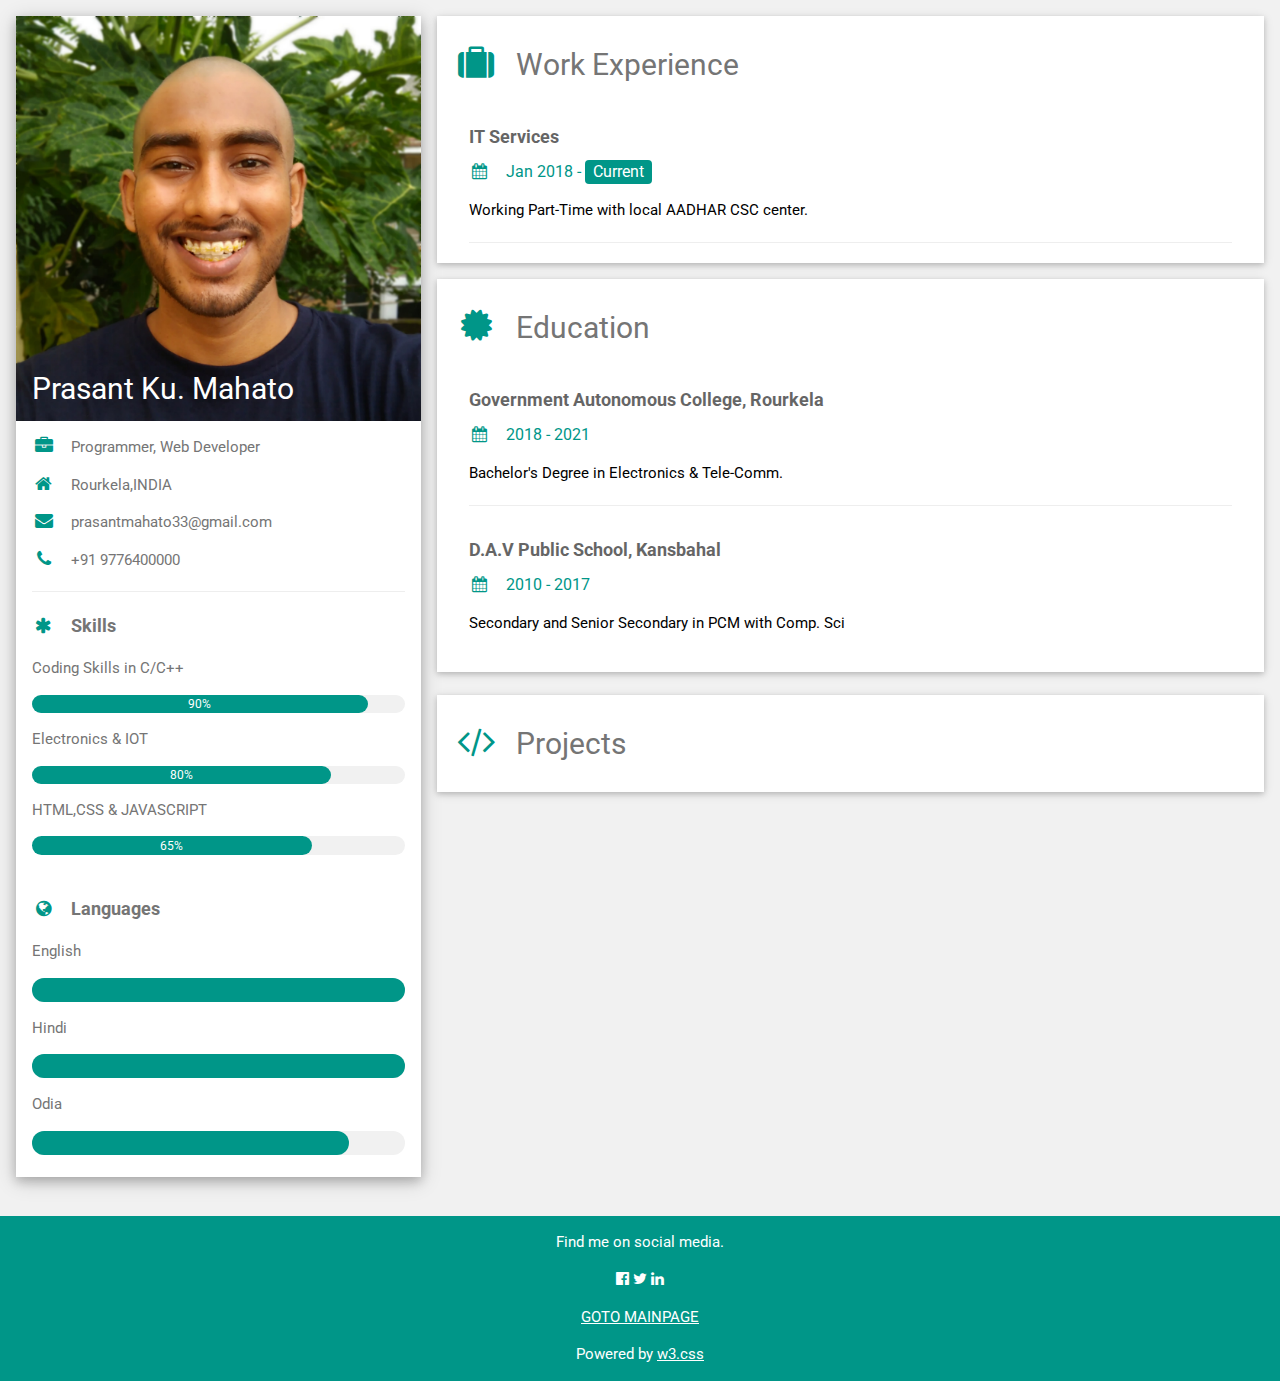
==== about.html @ 86555372 "Updating Webpages details" ====
<!DOCTYPE html>
<html>
<title>Prasant Kumar Mahato</title>
    <meta charset="UTF-8">
    <meta name="viewport" content="width=device-width, initial-scale=1">
    <link rel="stylesheet" href="https://www.w3schools.com/w3css/4/w3.css">
    <link rel='stylesheet' href='https://fonts.googleapis.com/css?family=Roboto'>
    <link rel="stylesheet" href="https://cdnjs.cloudflare.com/ajax/libs/font-awesome/4.7.0/css/font-awesome.min.css">
<style>
html,body,h1,h2,h3,h4,h5,h6 {font-family: "Roboto", sans-serif}
</style>
<body class="w3-light-grey">

<!-- Page Container -->
<div class="w3-content w3-margin-top" style="max-width:1400px;">

  <!-- The Grid -->
  <div class="w3-row-padding">
  
    <!-- Left Column -->
    <div class="w3-third">
    
      <div class="w3-white w3-text-grey w3-card-4">
        <div class="w3-display-container">
          <img src="/images/prasant_new.jpg" style="width:100%" alt="Avatar">
          <div class="w3-display-bottomleft w3-container w3-text-white">
            <h2>Prasant Ku. Mahato</h2>
          </div>
        </div>
        <div class="w3-container">
          <p><i class="fa fa-briefcase fa-fw w3-margin-right w3-large w3-text-teal"></i>Programmer, Web Developer</p>
          <p><i class="fa fa-home fa-fw w3-margin-right w3-large w3-text-teal"></i>Rourkela,INDIA</p>
          <p><i class="fa fa-envelope fa-fw w3-margin-right w3-large w3-text-teal"></i>prasantmahato33@gmail.com</p>
          <p><i class="fa fa-phone fa-fw w3-margin-right w3-large w3-text-teal"></i>+91 9776400000</p>
          <hr>

          <p class="w3-large"><b><i class="fa fa-asterisk fa-fw w3-margin-right w3-text-teal"></i>Skills</b></p>
          <p>Coding Skills in C/C++</p>
          <div class="w3-light-grey w3-round-xlarge w3-small">
            <div class="w3-container w3-center w3-round-xlarge w3-teal" style="width:90%">90%</div>
          </div>
          <p>Electronics & IOT</p>
          <div class="w3-light-grey w3-round-xlarge w3-small">
            <div class="w3-container w3-center w3-round-xlarge w3-teal" style="width:80%">
              <div class="w3-center w3-text-white">80%</div>
            </div>
          </div>
          <p>HTML,CSS & JAVASCRIPT</p>
          <div class="w3-light-grey w3-round-xlarge w3-small">
            <div class="w3-container w3-center w3-round-xlarge w3-teal" style="width:75%">65%</div>
          </div>
          <br>

          <p class="w3-large w3-text-theme"><b><i class="fa fa-globe fa-fw w3-margin-right w3-text-teal"></i>Languages</b></p>
          <p>English</p>
          <div class="w3-light-grey w3-round-xlarge">
            <div class="w3-round-xlarge w3-teal" style="height:24px;width:100%"></div>
          </div>
          <p>Hindi</p>
          <div class="w3-light-grey w3-round-xlarge">
            <div class="w3-round-xlarge w3-teal" style="height:24px;width:100%"></div>
          </div>
          <p>Odia</p>
          <div class="w3-light-grey w3-round-xlarge">
            <div class="w3-round-xlarge w3-teal" style="height:24px;width:85%"></div>
          </div>
          <br>
        </div>
      </div><br>

    <!-- End Left Column -->
    </div>

    <!-- Right Column -->
    <div class="w3-twothird">
    
      <div class="w3-container w3-card w3-white w3-margin-bottom">
        <h2 class="w3-text-grey w3-padding-16"><i class="fa fa-suitcase fa-fw w3-margin-right w3-xxlarge w3-text-teal"></i>Work Experience</h2>
        <div class="w3-container">
          <h5 class="w3-opacity"><b>IT Services</b></h5>
          <h6 class="w3-text-teal"><i class="fa fa-calendar fa-fw w3-margin-right"></i>Jan 2018 - <span class="w3-tag w3-teal w3-round">Current</span></h6>
          <p>Working Part-Time with local AADHAR CSC center. </p>
          <hr>
        </div>
        <!--
        <div class="w3-container">
          <h5 class="w3-opacity"><b>Technology Blogger</b></h5>
          <h6 class="w3-text-teal"><i class="fa fa-calendar fa-fw w3-margin-right"></i>Mar 2012 - Dec 2014</h6>
          <p>Consectetur adipisicing elit. Praesentium magnam consectetur vel in deserunt aspernatur est reprehenderit sunt hic. Nulla tempora soluta ea et odio, unde doloremque repellendus iure, iste.</p>
          <hr>
        </div>
        -->
    </div>

      <div class="w3-container w3-card w3-white">
        <h2 class="w3-text-grey w3-padding-16"><i class="fa fa-certificate fa-fw w3-margin-right w3-xxlarge w3-text-teal"></i>Education</h2>
       <div class="w3-container">
          <h5 class="w3-opacity"><b>Government Autonomous College, Rourkela</b></h5>
          <h6 class="w3-text-teal"><i class="fa fa-calendar fa-fw w3-margin-right"></i>2018 - 2021</h6>
          <p>Bachelor's Degree in Electronics & Tele-Comm.</p>
          <hr>
        </div>
        <div class="w3-container">
          <h5 class="w3-opacity"><b>D.A.V Public School, Kansbahal</b></h5>
          <h6 class="w3-text-teal"><i class="fa fa-calendar fa-fw w3-margin-right"></i>2010 - 2017</h6>
          <p>Secondary and Senior Secondary in PCM with Comp. Sci</p><br>
        </div>
      </div>
      <br>

      <div class="w3-container w3-card w3-white">
        <h2 class="w3-text-grey w3-padding-16"><i class="fa fa-code fa-fw w3-margin-right w3-xxlarge w3-text-teal"></i>Projects</h2>
        <!--
       <div class="w3-container">
          <h5 class="w3-opacity"><b>Government Autonomous College, Rourkela</b></h5>
          <h6 class="w3-text-teal"><i class="fa fa-calendar fa-fw w3-margin-right"></i>2018 - 2021</h6>
          <p>Bachelor's Degree in Electronics & Tele-Comm.</p>
          <hr>
        </div>
        <div class="w3-container">
          <h5 class="w3-opacity"><b>D.A.V Public School, Kansbahal</b></h5>
          <h6 class="w3-text-teal"><i class="fa fa-calendar fa-fw w3-margin-right"></i>2010 - 2017</h6>
          <p>Secondary and Senior Secondary in PCM with Comp. Sci</p><br>
        </div>
    -->
      </div>

    <!-- End Right Column -->
    </div>
    
  <!-- End Grid -->
  </div>
  
  <!-- End Page Container -->
</div>

<footer class="w3-container w3-teal w3-center w3-margin-top">
  <p>Find me on social media.</p>
 <a href="https://www.facebook.com/pkcool1234"> <i class="fa fa-facebook-official w3-hover-opacity"></i></a>
<!--  <i class="fa fa-instagram w3-hover-opacity"></i> 
  <i class="fa fa-snapchat w3-hover-opacity"></i>
  <i class="fa fa-pinterest-p w3-hover-opacity"></i>    
-->
  <a href="https://www.twitter.com/prasant__mahato"><i class="fa fa-twitter w3-hover-opacity"></i></a>
  <a href="https://www.linkedin.com/in/prasant-mahato/"><i class="fa fa-linkedin w3-hover-opacity"></i></a>
  <p><a href="index.html">GOTO MAINPAGE</a></p>
  <p>Powered by <a href="https://www.w3schools.com/w3css/default.asp" target="_blank">w3.css</a></p>
</footer>

</body>
</html>
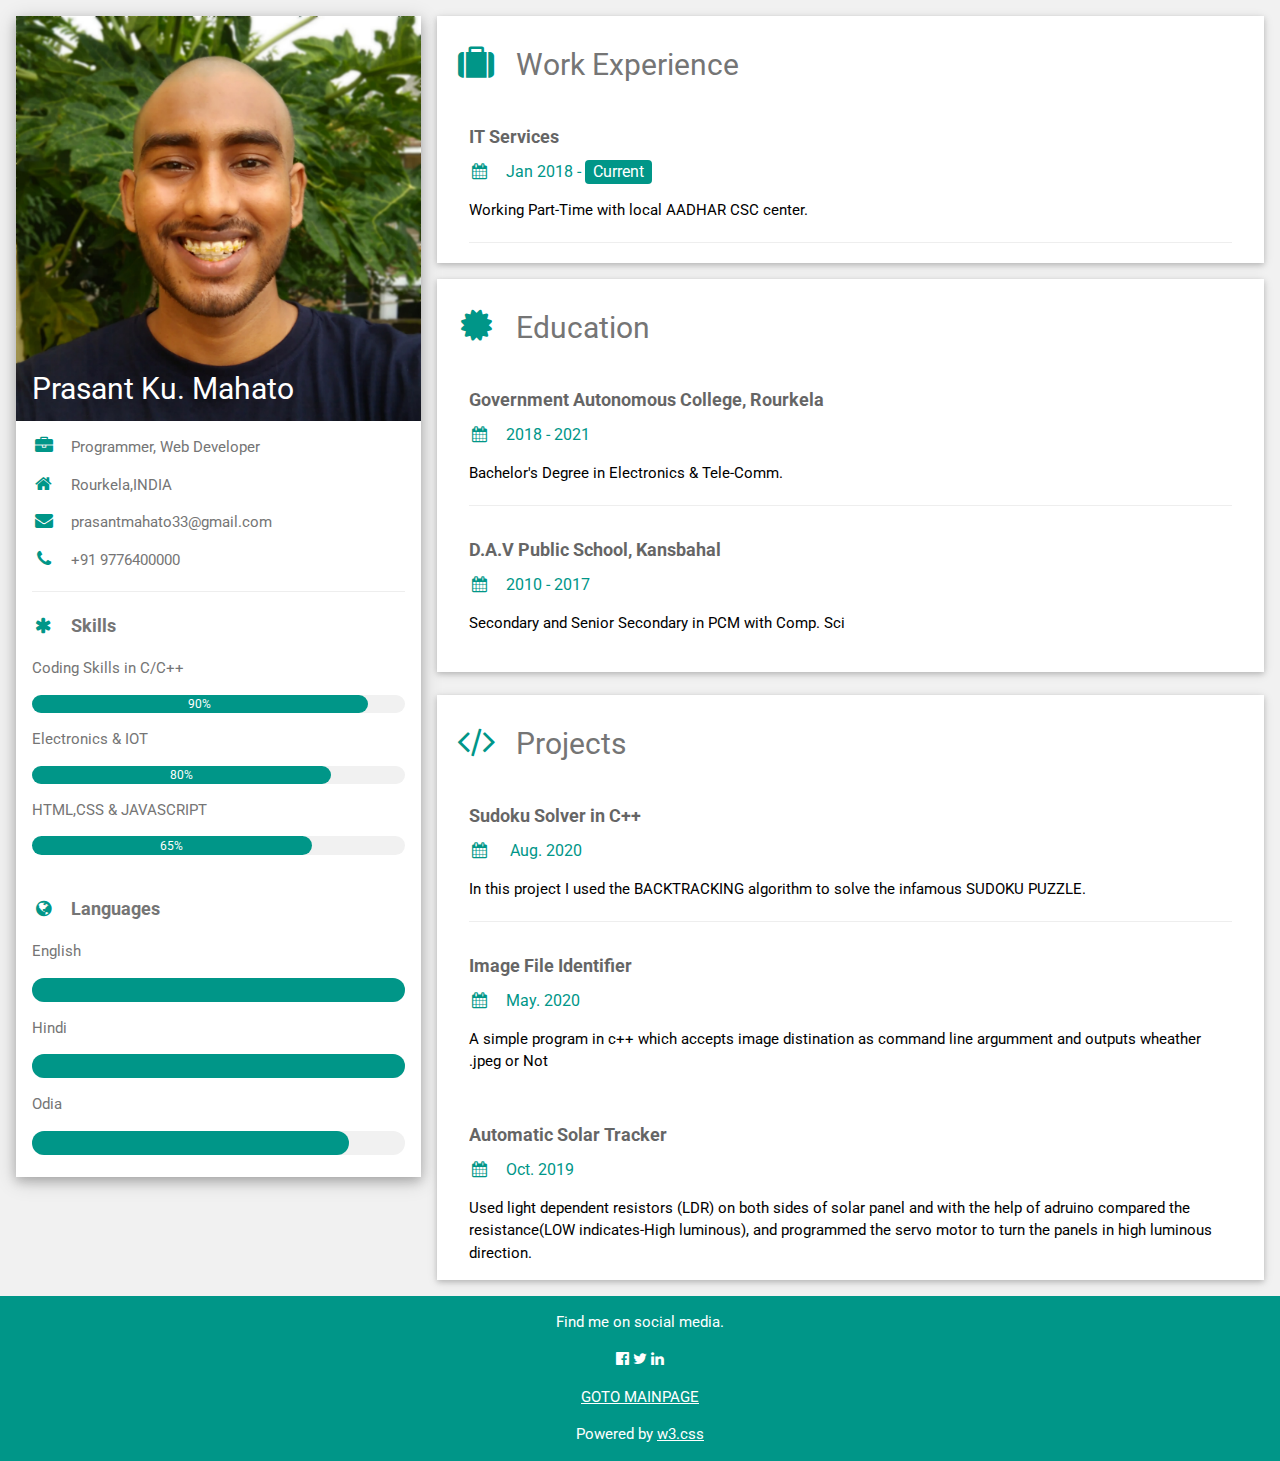
==== commit 5e875a5d: "Updated  project section of about Page :relieved:" ====
--- a/about.html
+++ b/about.html
@@ -82,15 +82,7 @@
           <p>Working Part-Time with local AADHAR CSC center. </p>
           <hr>
         </div>
-        <!--
-        <div class="w3-container">
-          <h5 class="w3-opacity"><b>Technology Blogger</b></h5>
-          <h6 class="w3-text-teal"><i class="fa fa-calendar fa-fw w3-margin-right"></i>Mar 2012 - Dec 2014</h6>
-          <p>Consectetur adipisicing elit. Praesentium magnam consectetur vel in deserunt aspernatur est reprehenderit sunt hic. Nulla tempora soluta ea et odio, unde doloremque repellendus iure, iste.</p>
-          <hr>
-        </div>
-        -->
-    </div>
+      </div>
 
       <div class="w3-container w3-card w3-white">
         <h2 class="w3-text-grey w3-padding-16"><i class="fa fa-certificate fa-fw w3-margin-right w3-xxlarge w3-text-teal"></i>Education</h2>
@@ -110,19 +102,24 @@
 
       <div class="w3-container w3-card w3-white">
         <h2 class="w3-text-grey w3-padding-16"><i class="fa fa-code fa-fw w3-margin-right w3-xxlarge w3-text-teal"></i>Projects</h2>
-        <!--
+        
        <div class="w3-container">
-          <h5 class="w3-opacity"><b>Government Autonomous College, Rourkela</b></h5>
-          <h6 class="w3-text-teal"><i class="fa fa-calendar fa-fw w3-margin-right"></i>2018 - 2021</h6>
-          <p>Bachelor's Degree in Electronics & Tele-Comm.</p>
+          <h5 class="w3-opacity"><b>Sudoku Solver in C++</b></h5>
+          <h6 class="w3-text-teal"><i class="fa fa-calendar fa-fw w3-margin-right"></i> Aug. 2020</h6>
+          <p>In this project I used the BACKTRACKING algorithm to solve the infamous SUDOKU PUZZLE.</p>
           <hr>
         </div>
         <div class="w3-container">
-          <h5 class="w3-opacity"><b>D.A.V Public School, Kansbahal</b></h5>
-          <h6 class="w3-text-teal"><i class="fa fa-calendar fa-fw w3-margin-right"></i>2010 - 2017</h6>
-          <p>Secondary and Senior Secondary in PCM with Comp. Sci</p><br>
+          <h5 class="w3-opacity"><b>Image File Identifier</b></h5>
+          <h6 class="w3-text-teal"><i class="fa fa-calendar fa-fw w3-margin-right"></i>May. 2020</h6>
+          <p>A simple program in c++ which accepts image distination as command line argumment and outputs wheather .jpeg or Not</p><br>
         </div>
-    -->
+        <div class="w3-container">
+          <h5 class="w3-opacity"><b>Automatic Solar Tracker</b></h5>
+          <h6 class="w3-text-teal"><i class="fa fa-calendar fa-fw w3-margin-right"></i>Oct. 2019</h6>
+          <p>Used light dependent resistors (LDR) on both sides of solar panel and with the help of adruino compared the resistance(LOW indicates-High luminous), and programmed the servo motor to turn the panels in high luminous direction.</p>
+        </div>
+    
       </div>
 
     <!-- End Right Column -->
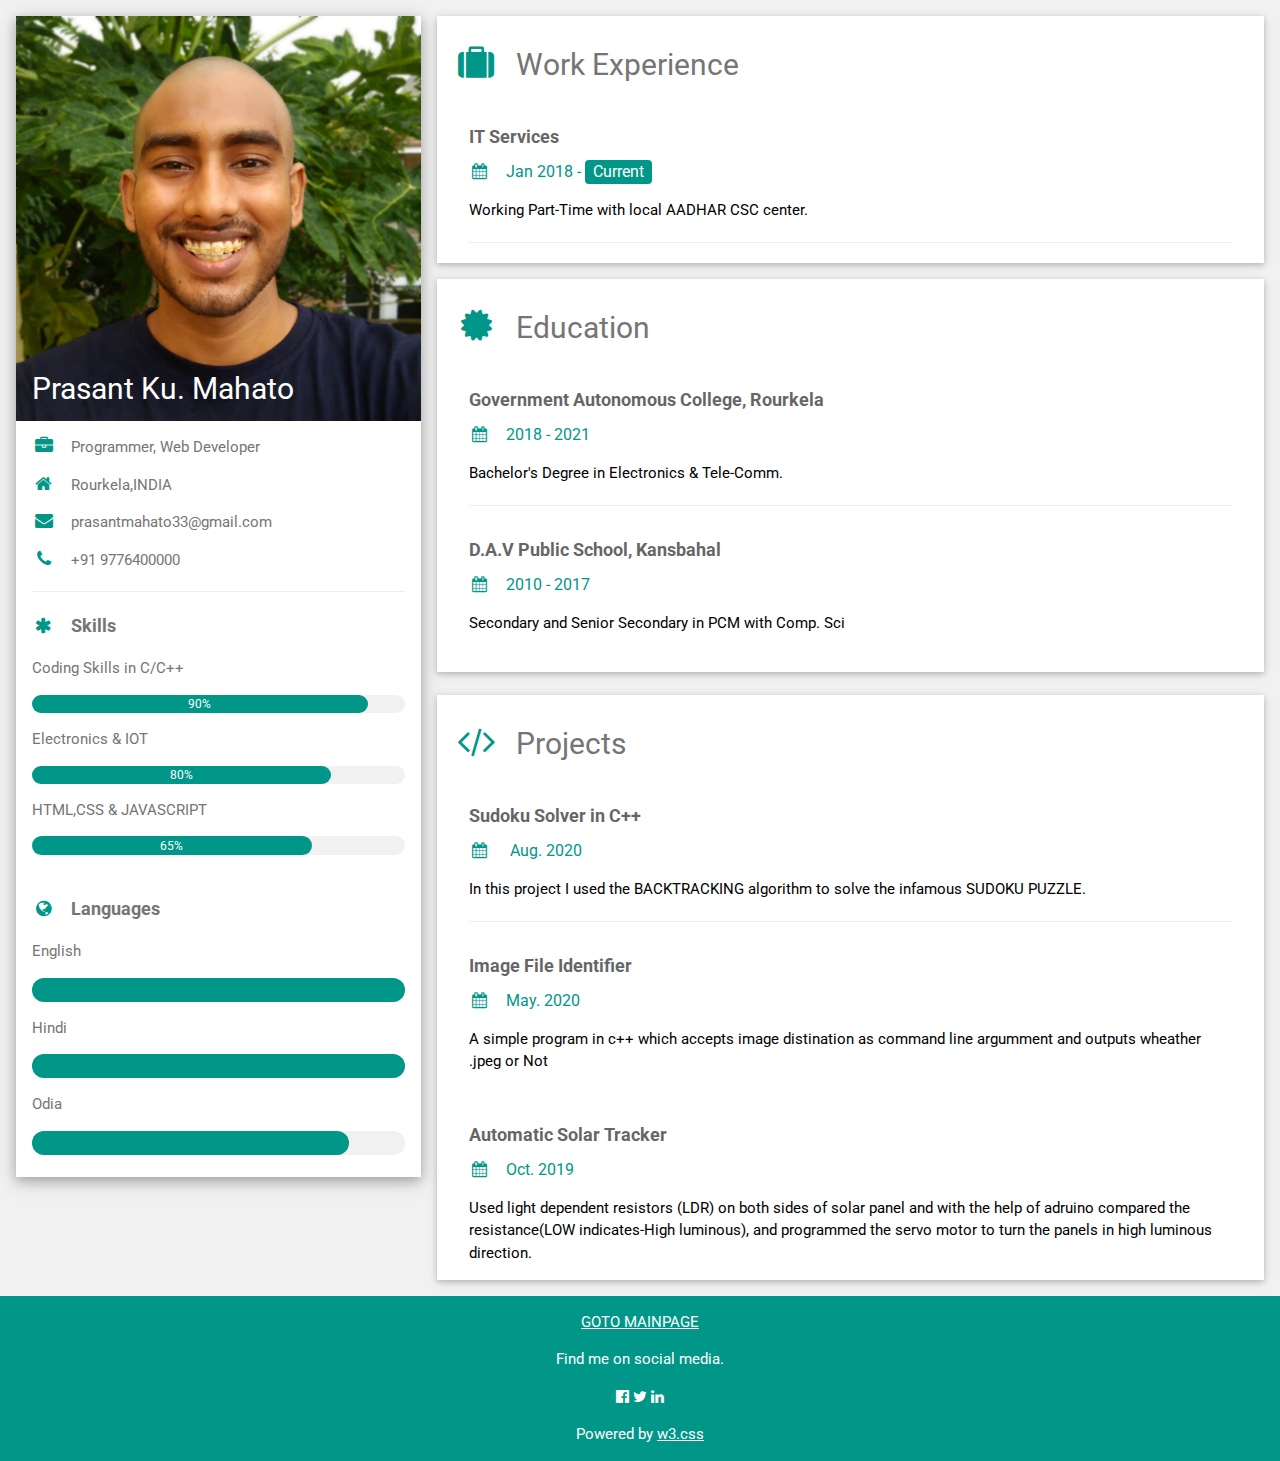
==== commit de52f5fb: "update social media link section" ====
--- a/about.html
+++ b/about.html
@@ -132,15 +132,12 @@
 </div>
 
 <footer class="w3-container w3-teal w3-center w3-margin-top">
+  <p><a href="index.html">GOTO MAINPAGE</a></p>
   <p>Find me on social media.</p>
- <a href="https://www.facebook.com/pkcool1234"> <i class="fa fa-facebook-official w3-hover-opacity"></i></a>
-<!--  <i class="fa fa-instagram w3-hover-opacity"></i> 
-  <i class="fa fa-snapchat w3-hover-opacity"></i>
-  <i class="fa fa-pinterest-p w3-hover-opacity"></i>    
--->
+   <a href="https://www.facebook.com/pkcool1234"> <i class="fa fa-facebook-official w3-hover-opacity"></i></a>
   <a href="https://www.twitter.com/prasant__mahato"><i class="fa fa-twitter w3-hover-opacity"></i></a>
   <a href="https://www.linkedin.com/in/prasant-mahato/"><i class="fa fa-linkedin w3-hover-opacity"></i></a>
-  <p><a href="index.html">GOTO MAINPAGE</a></p>
+  <br>
   <p>Powered by <a href="https://www.w3schools.com/w3css/default.asp" target="_blank">w3.css</a></p>
 </footer>
 
